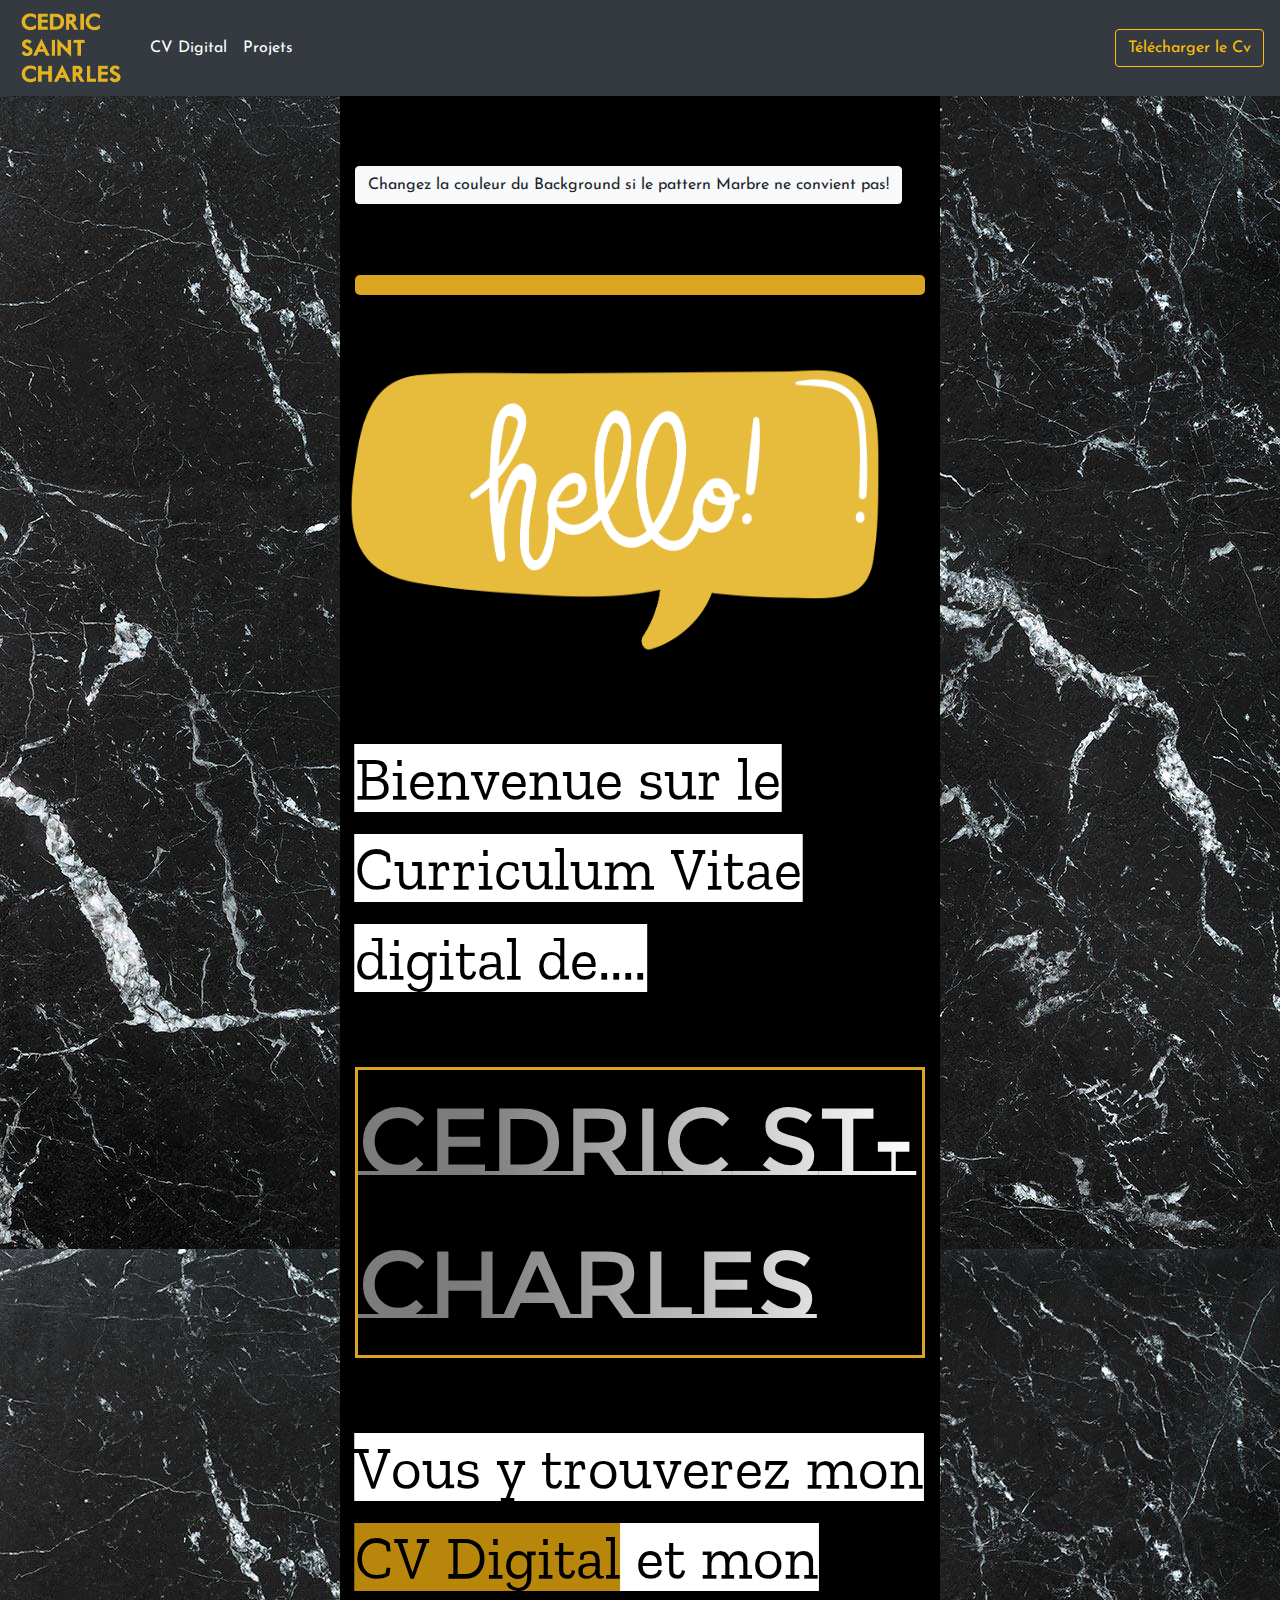
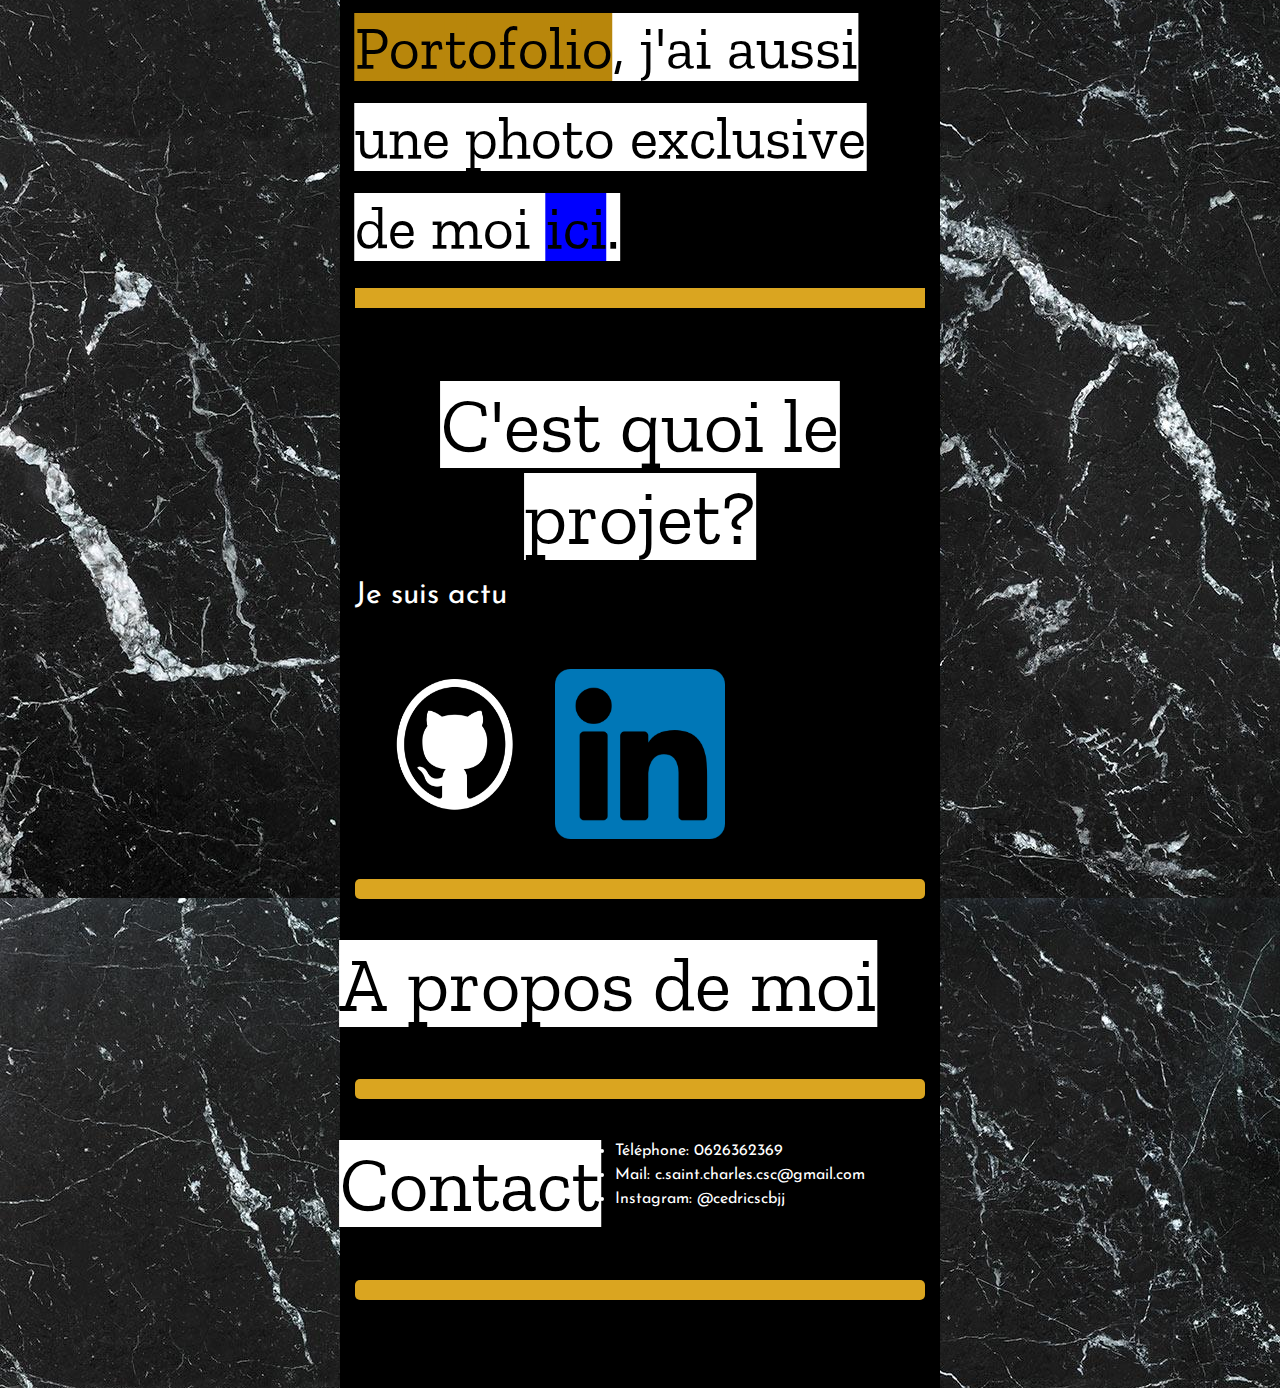
==== index.html @ dc0e1dfa "Update index.html" ====
<!doctype html>
<html lang="fr">
<head>
  <meta charset="utf-8">
  <title>CV DIGITAL</title>
	<link rel="stylesheet" href="https://stackpath.bootstrapcdn.com/bootstrap/4.5.2/css/bootstrap.min.css" integrity="sha384-JcKb8q3iqJ61gNV9KGb8thSsNjpSL0n8PARn9HuZOnIxN0hoP+VmmDGMN5t9UJ0Z" crossorigin="anonymous">
	
  <link rel="stylesheet" href="style.css">
 
</head>
<body>
 <br>
	
	<div class="container-sm">
	<nav class="navbar navbar-expand-md navbar-dark fixed-top bg-dark">
       <a class="navbar-brand" href="#">
          <img src="CEDRICSAINTCHARLESLOGO.png" width="110" height="70"alt="">
        </a>
      <button class="navbar-toggler" type="button" data-toggle="collapse" data-target="#navbarCollapse" aria-controls="navbarCollapse" aria-expanded="false" aria-label="Toggle navigation">
        <span class="navbar-toggler-icon"></span>
      </button>
      <div class="collapse navbar-collapse" id="navbarCollapse">
        <ul class="navbar-nav mr-auto">
          <li class="nav-item active">
            <a class="nav-link" href="cvdigital.html">CV Digital <span class="sr-only">(current)</span></a>
          </li>
      <li class="nav-item active">
            <a class="nav-link" href="projectsbaby.html">Projets <span class="sr-only">(current)</span></a>
          </li>
      
     
     
        </ul>
       <a type="button" class="btn btn-outline-warning"  href="Cedric%20Saint%20Charles.pdf" download="CV" >Télécharger le Cv</a> 
      </div>
        
        
    </nav>
	 <br> <br> <br> <br> <br>
		
		
		      <div class="row">
		
		<div class="col-12">
        <div   id="weshlafamillerecrutezmoi">
           
		
			
			
<p id="change"><button onclick="gfg_Run()" type="button" class="btn btn-light"> Changez la couleur du Background si le pattern Marbre ne convient pas!</button></p>
		
		</div>
			</div>
	</div>
		<br>  
		<hr>
		<br> 
		  <div class="row">
        <img src="logo1.png" class="rounded float-left"  class="img-fluid" alt="..." width="550" height="350" />
        
        </div>
		
	<div class="row">
	
	<div class="col-12">
		<br>
        <br>
        

        
        <p id="presentation"> Bienvenue sur le Curriculum Vitae digital de....</p>
		<br>
      
		<br>
                             <p id="prenom"> Cedric St-Charles</p>   
		<br>
		<br> <br>
<p id="presentation2"> Vous y trouverez mon <a href="cvdigital.html" style="color:darkgoldenrod"  >CV Digital</a> et mon  <a href="projectsbaby.html" style="color:darkgoldenrod"  >Portofolio</a>, j'ai aussi une photo exclusive de moi <span onclick="matroncheenphoto()" style="color:blue" id ="ici" data-toggle="tooltip" data-placement="right" title="Il faut désactiver Adblock">
  ici</span>. </p>
        
        <div class="picture">
          
           <!-- <div class="bottom-left" id="disclaimer" style="font-size:5vw;" >Front end design</div>-->
            
		</div>
        
        
        </div>
        </div>
        
        
        
          <br>
          
        
<br>
        
<br>
      
    

		<div class="row">
			
			
		<h1> C'est quoi le projet?</h1>
			
			<br>
			<br>
			
			
		<div class="col-12" id="cequejerecherche">
            

            
		

			</div>
          
             
             
		</div>
        
        <br>
        <br>
        <div class="row">
        
        <div class="col-12">
              <div id="github">
	<a href="https://github.com/cedricscbjj" >	<img src="GITHUBWHITE.png" class="rounded float-left"  class="img-fluid" alt="..." width="200" height="150" /> </a>
            </div>
            
         <div id="linkedin">   
<a href="https://www.linkedin.com/in/cedric-csc-65270973/" > <img src="174857.png" class="img-fluid"  "rounded float-right"   alt="..." width="170" height="110"/></a>
             </div>
            
            </div>
        
        </div>
		
        
        
        
        
        <br>
        
        <hr>
        
        <br>
        
        	<div class="row">
                <h1   class="aproposdemoi"    onclick="undercover3()"              >A propos de moi</h1>
	<div class="col " id="interets">
		<br>
		    <p> J'adore la pratique des arts martiaux et plus particulièrement celle du <a href="https://www.youtube.com/watch?v=phYY9JQLKak" title= " pour en savoir plus  regardez cette video sur Youtube, vous allez comprendre bien vite!" target = "_blank" >jiujitsu brésilien</a>, je participe d'ailleurs à des compétions en France et à l'etranger. J'apprécie également les arts graphiques ainsi que les sujets portant sur l'astronomie.</p>
		<p> J'administre également un blog parlant des arts martiaux mixtes. Souhaitez vous y jeter un coup d'oeil?
	
		
		</p>
        <p><button onclick="windowOpen()" type="button" class="btn btn-light"> Cliquez!</button></p>

        </div>
                </div>
        <br>
        <hr>
        <br>
        
        	<div class="row">
                <h1>Contact</h1>
	<div class="col " >
		
		   <li> Téléphone: 0626362369</li>
	<li> Mail: c.saint.charles.csc@gmail.com</li>
 <li> Instagram: @cedricscbjj</li>   
        
        </div>
                </div>
        
        <br>
        
        
        
        
        
        
        
        
        
        
        
        
        
        
        
        <hr>
		<div class="row">
		
		<div class="col-12">
        <div   id="weshlafamillerecrutezmoi">
           
		
			
			

		
		</div>
			</div>
	</div>
	
<br>
        <br>
        <br>
		
		
	</div>
	

	
	

 <script src="https://code.jquery.com/jquery-3.5.1.slim.min.js" integrity="sha384-DfXdz2htPH0lsSSs5nCTpuj/zy4C+OGpamoFVy38MVBnE+IbbVYUew+OrCXaRkfj" crossorigin="anonymous"></script>
<script src="https://cdn.jsdelivr.net/npm/popper.js@1.16.0/dist/umd/popper.min.js" integrity="sha384-Q6E9RHvbIyZFJoft+2mJbHaEWldlvI9IOYy5n3zV9zzTtmI3UksdQRVvoxMfooAo" crossorigin="anonymous"></script>
<script src="https://stackpath.bootstrapcdn.com/bootstrap/4.5.0/js/bootstrap.min.js" integrity="sha384-OgVRvuATP1z7JjHLkuOU7Xw704+h835Lr+6QL9UvYjZE3Ipu6Tp75j7Bh/kR0JKI" crossorigin="anonymous"></script>
	<script src="script.js"></script>
    
   
    
</body>
</html>
---- style.css ----
@import url('https://fonts.googleapis.com/css2?family=DM+Serif+Text&family=Josefin+Sans&display=swap');



      @import url('https://fonts.googleapis.com/css2?family=Paytone+One&display=swap');



@import url('https://fonts.googleapis.com/css2?family=Montserrat+Subrayada:wght@700&display=swap');

@import url('https://fonts.googleapis.com/css2?family=Zilla+Slab+Highlight:wght@700&display=swap');


@import url('https://fonts.googleapis.com/css2?family=Monoton&display=swap');







body{
background:  url("marbrenoir.jpg");
	color: white;
}

.container-sm {
  max-width: 600px;
	  margin: auto;
background-color: black;

    font-family: 'Josefin Sans', sans-serif;
	
			}


#higuys{
    font-family: 'Monoton', cursive;
    color:#DAA520;
    font-size: 50px;
}

h1{
    font-family: 'Zilla Slab Highlight', cursive;
text-align: center;
    font-size: 77px;
}



hr{
   border: 10px solid #DAA520	;
  border-radius: 5px;
}

#interets{
		display:none;
		
	}


#cequejerecherche{
   font-size: 30px;  
    
    
}


#presentation{
    font-size:60px;
    font-family: 'Zilla Slab Highlight', cursive;
}


#presentation2{
    font-size:60px;
    font-family: 'Zilla Slab Highlight', cursive;
}






#weshlafamillerecrutezmoi{
        font-size: 50px;

    
}



#a{
    color:blue;
}



#prenom{
    border: solid #DAA520;
    font-size:95px;
          font-family: 'Montserrat Subrayada', sans-serif;
    
        		text-transform: uppercase;
            background: linear-gradient(to right, #7b7d7d
 10%, #fff 50%, #d4e6f1  60%);
		background-size: auto auto;
		background-clip: border-box;
		background-size: 200% auto;
		color: #fff;
		background-clip: text;
		text-fill-color: transparent;
		-webkit-background-clip: text;
		-webkit-text-fill-color: transparent;
		animation: textclip 4s linear infinite;
		display: inline-block;
    
    
    

    
    
    
    
}
  @keyframes textclip {
	to {
		background-position: 200% center;
	}
}  



.picture{
     border: 10px solid #DAA520	; 
}

#picture {
  position: relative;
  text-align: center;
  color: white;
}

    .bottom-left {
        
                font-family: 'Paytone One', sans-serif;
    
font-size:70px;
  position: absolute;
  bottom: 8px;
  left: 16px;
}




    #disclaimer{
        font-size:16px;
        animation-duration: .5s;
   animation-name: clignoter;
   animation-iteration-count: infinite;
   transition: none;
  color: 
    }
@keyframes clignoter {
  0%   { color:#000000; }
  40%   {color:#A2A594; }
  100% { opacity:#000000; }
}


#ici{
       cursor: pointer; 

}




.aproposdemoi{
    
   cursor: pointer; 
   
}

a { color: white; }

 

github{
    
}




linkedin{
    
}
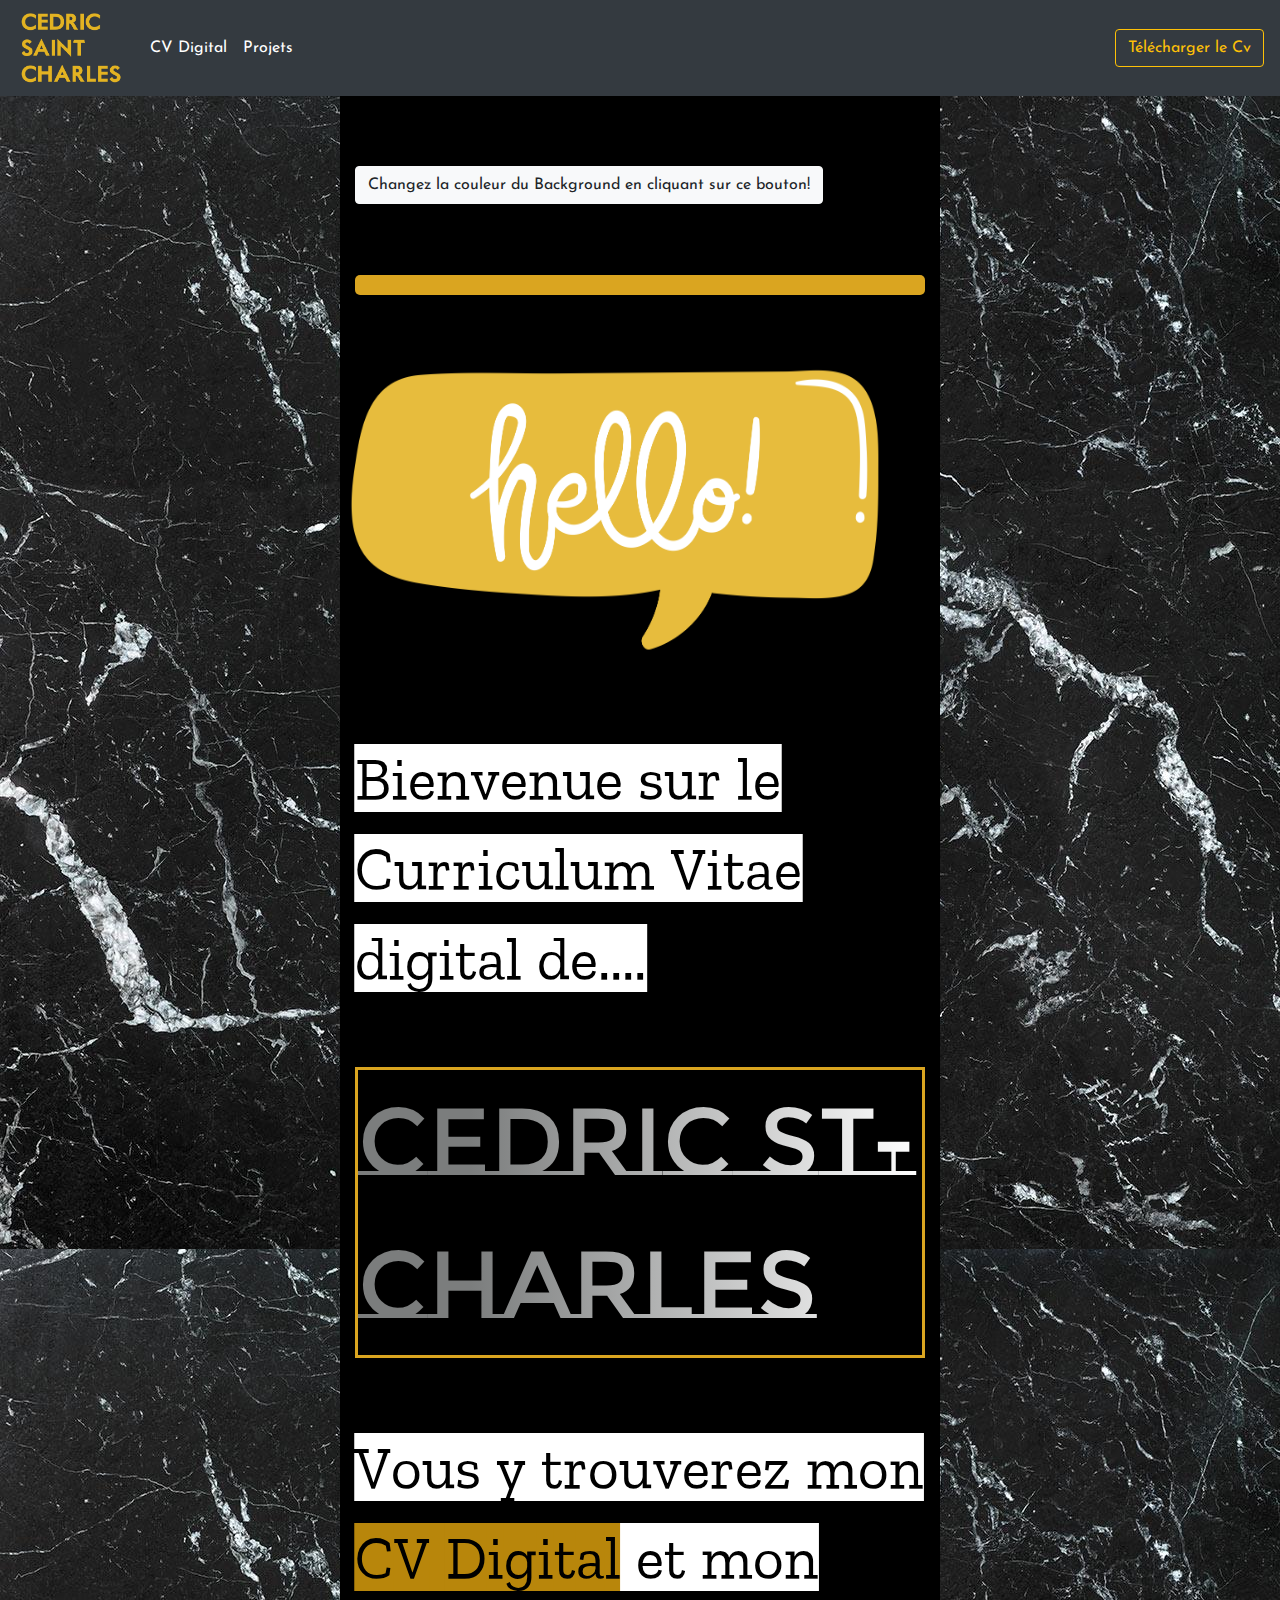
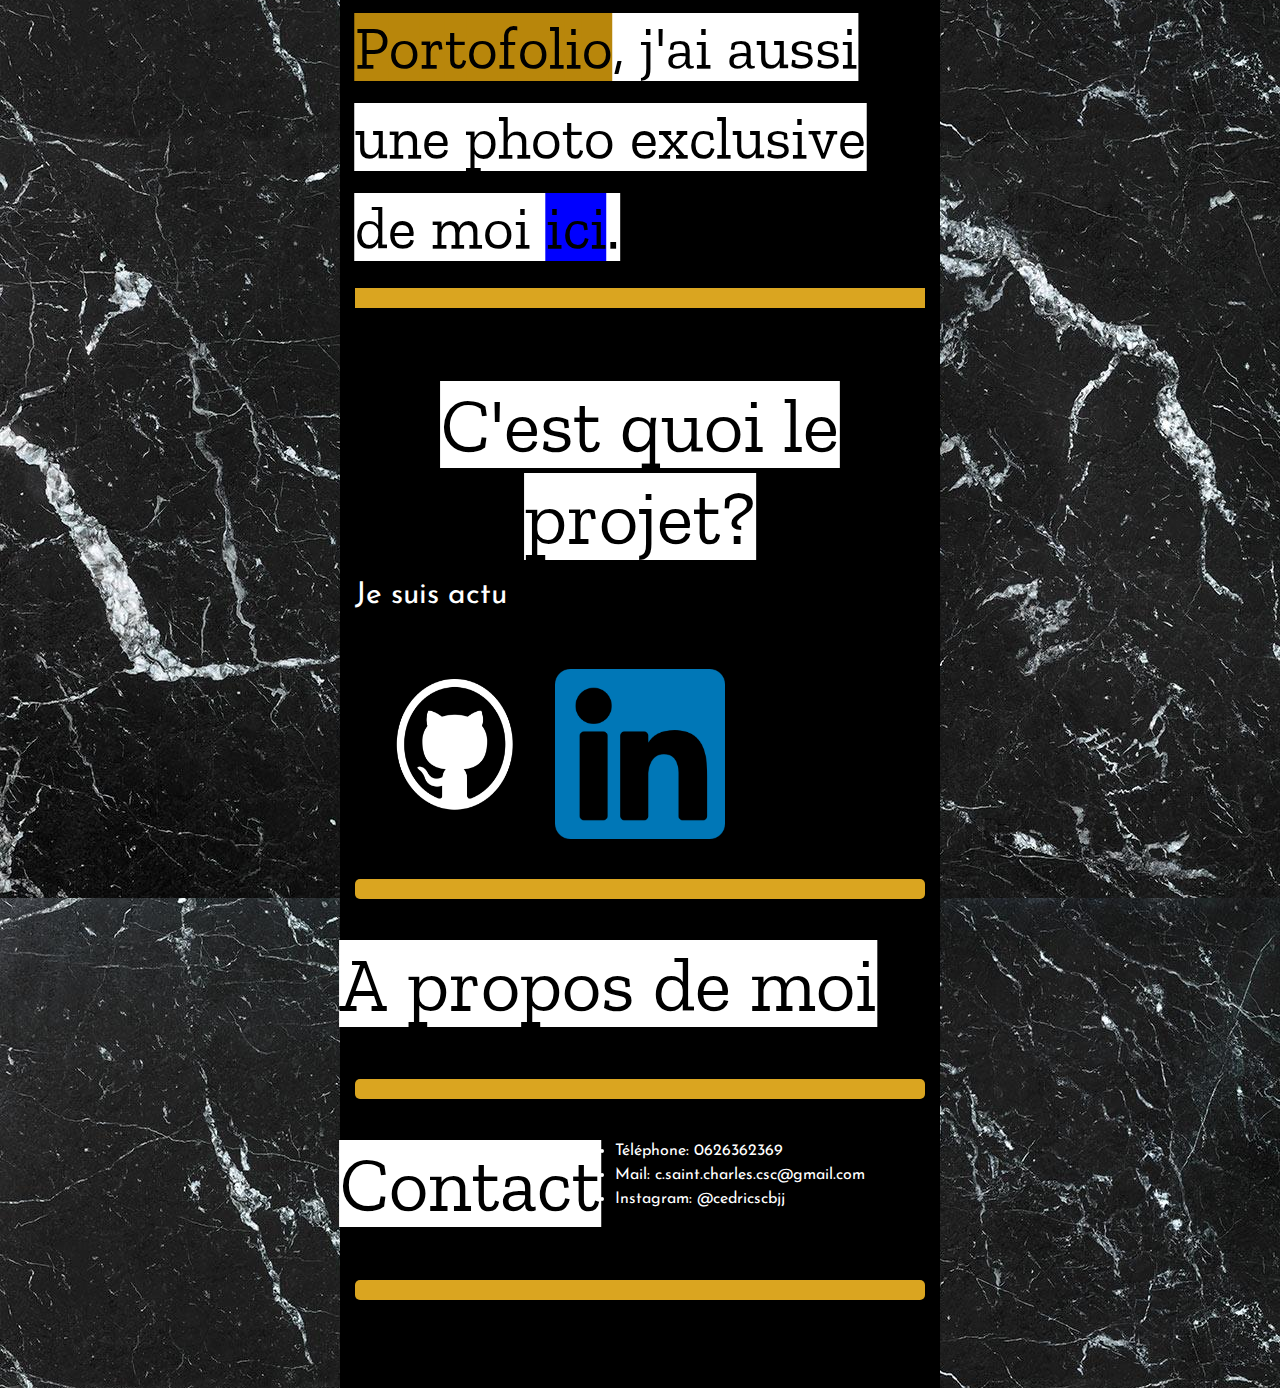
==== commit 1613cd75: "Update index.html" ====
--- a/index.html
+++ b/index.html
@@ -48,7 +48,7 @@
 		
 			
 			
-<p id="change"><button onclick="gfg_Run()" type="button" class="btn btn-light"> Changez la couleur du Background si le pattern Marbre ne convient pas!</button></p>
+<p id="change"><button onclick="gfg_Run()" type="button" class="btn btn-light"> Changez la couleur du Background en cliquant sur ce bouton!</button></p>
 		
 		</div>
 			</div>
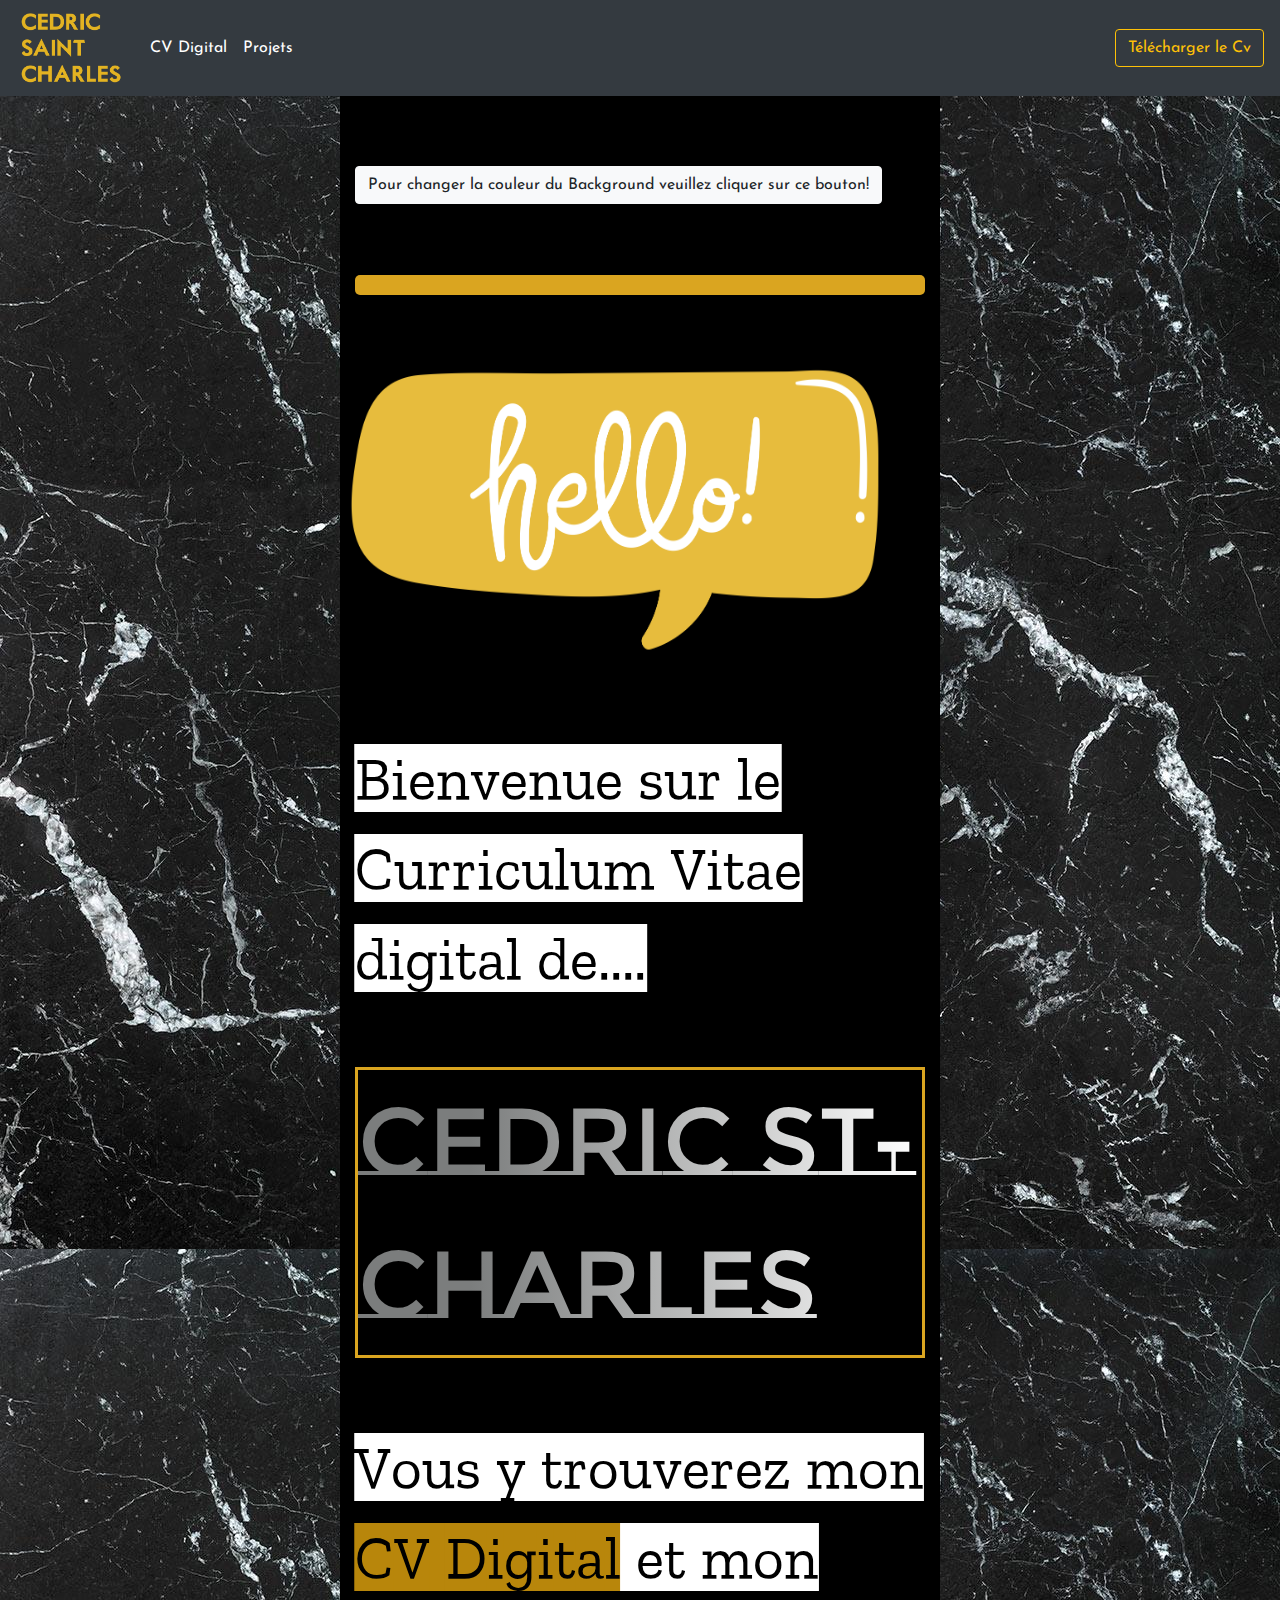
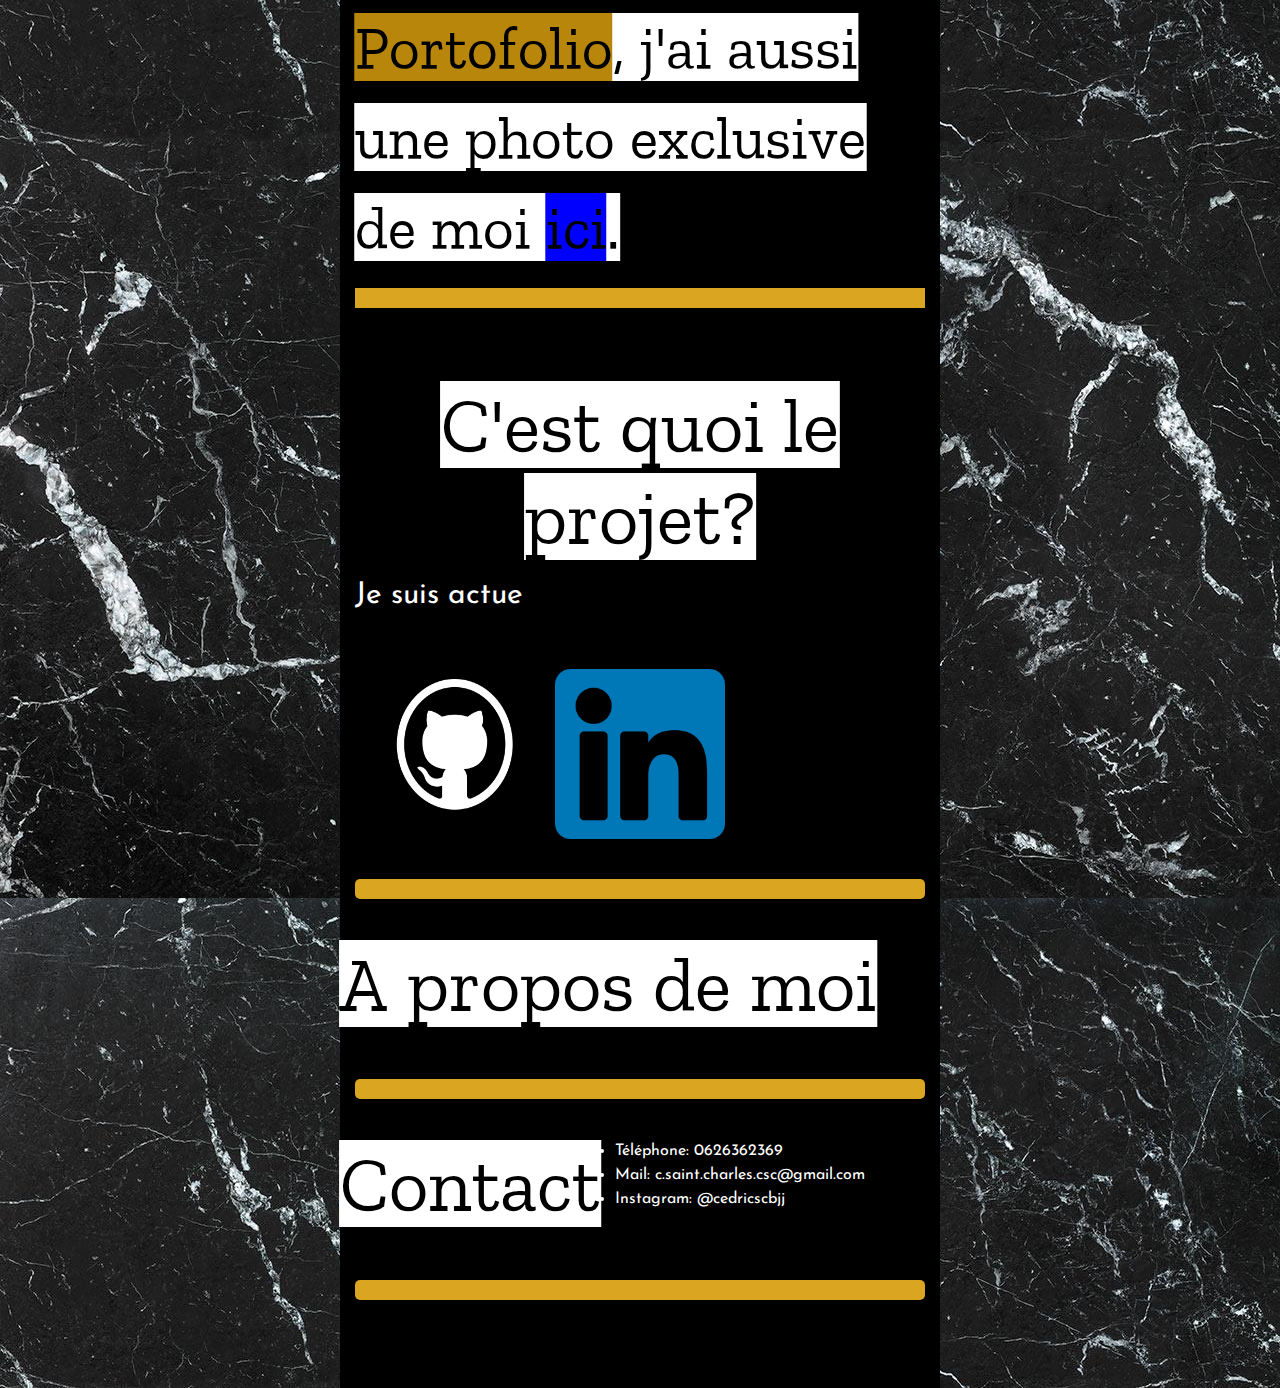
==== commit 8114d984: "Update index.html" ====
--- a/index.html
+++ b/index.html
@@ -48,7 +48,7 @@
 		
 			
 			
-<p id="change"><button onclick="gfg_Run()" type="button" class="btn btn-light"> Changez la couleur du Background en cliquant sur ce bouton!</button></p>
+<p id="change"><button onclick="gfg_Run()" type="button" class="btn btn-light"> Pour changer la couleur du Background veuillez cliquer sur ce bouton!</button></p>
 		
 		</div>
 			</div>
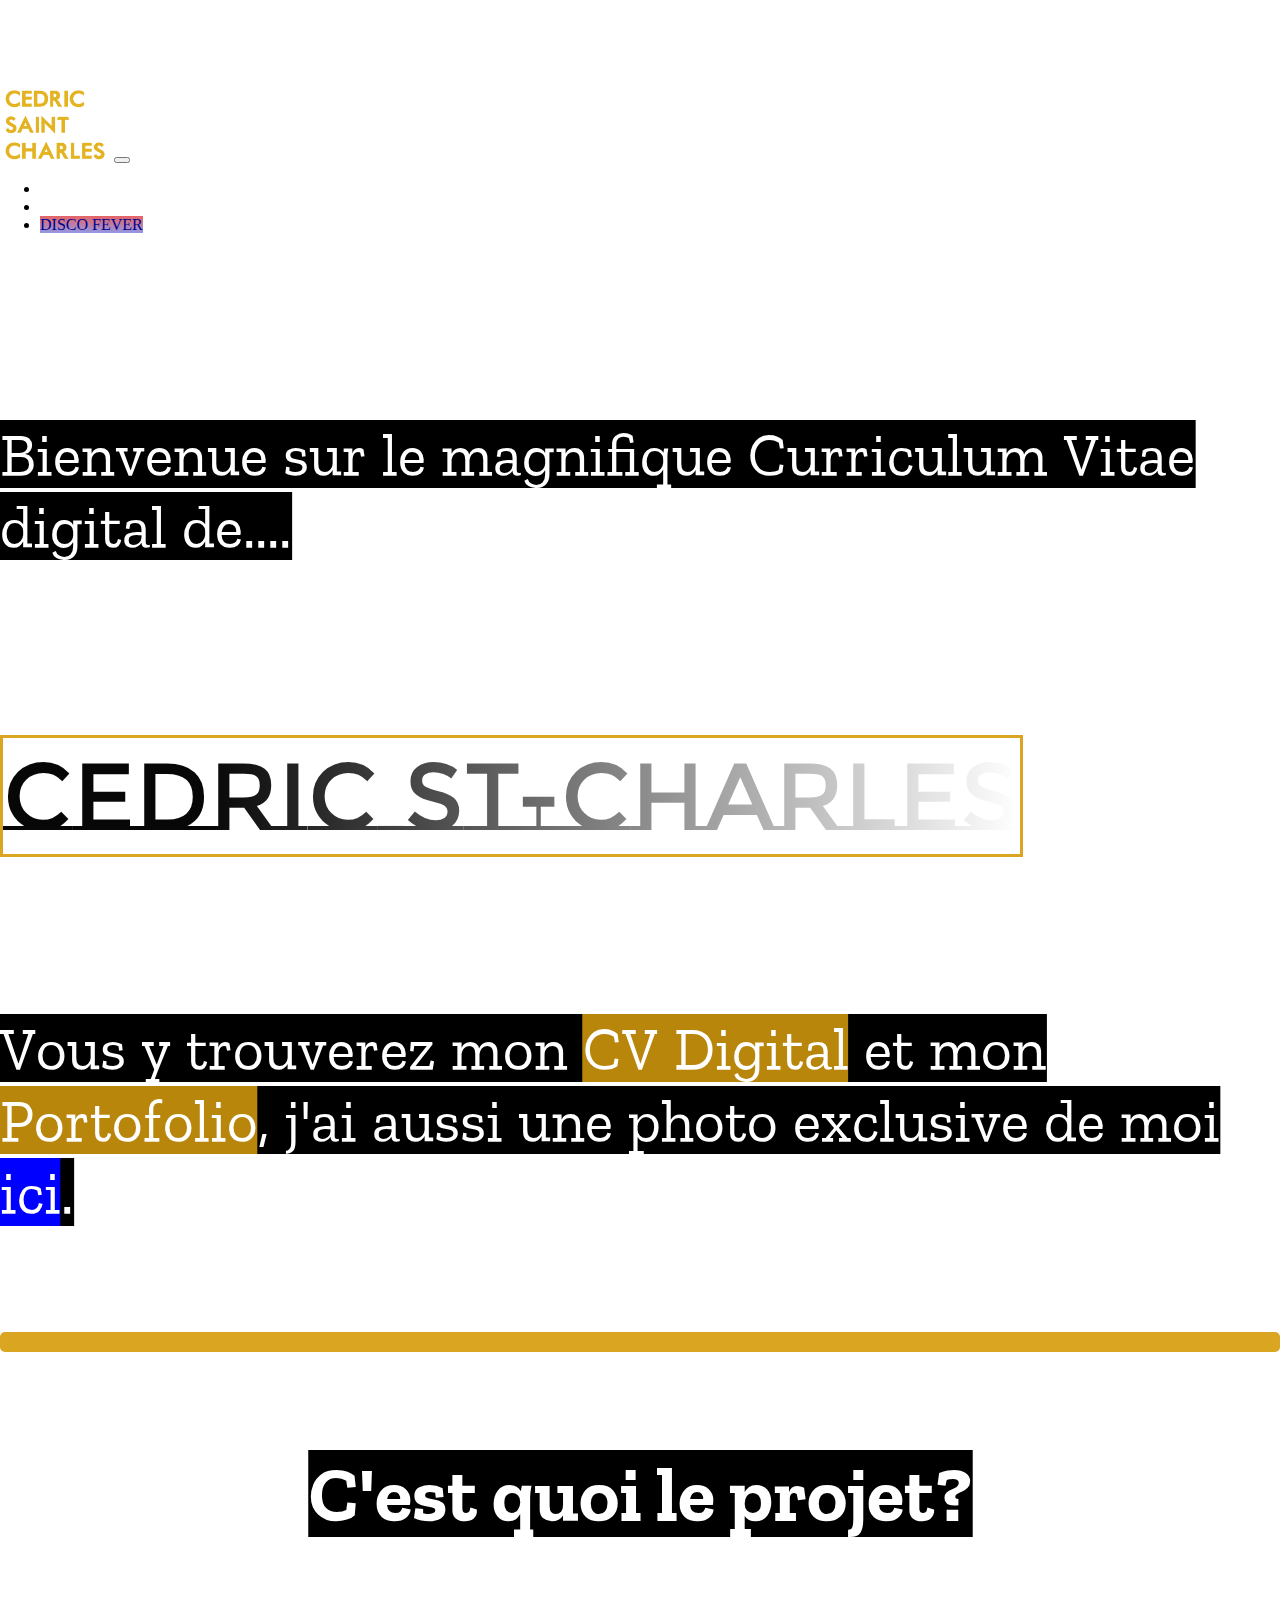
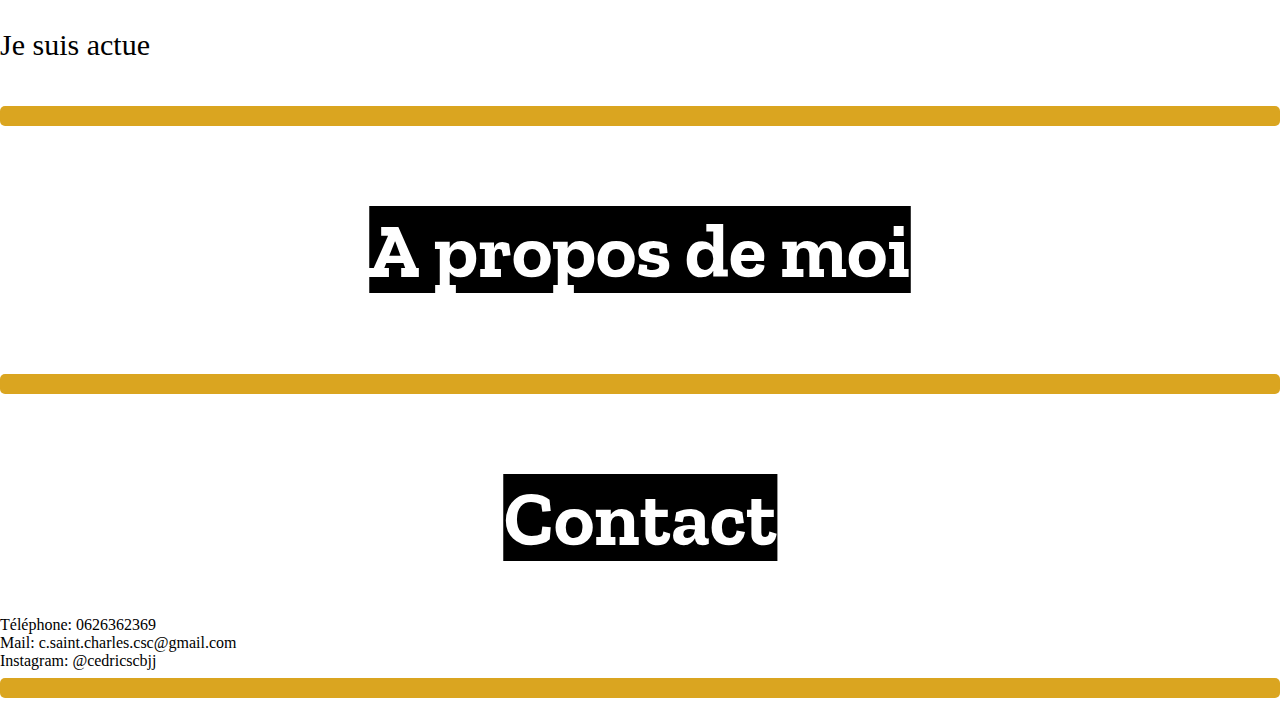
==== commit 4e370a20: "Add files via upload" ====
--- a/index.html
+++ b/index.html
@@ -1,19 +1,228 @@
-
-<!doctype html>
-<html lang="fr">
+<!DOCTYPE html>
+<html lang="en">
 <head>
-  <meta charset="utf-8">
-  <title>CV DIGITAL</title>
-	<link rel="stylesheet" href="https://stackpath.bootstrapcdn.com/bootstrap/4.5.2/css/bootstrap.min.css" integrity="sha384-JcKb8q3iqJ61gNV9KGb8thSsNjpSL0n8PARn9HuZOnIxN0hoP+VmmDGMN5t9UJ0Z" crossorigin="anonymous">
-	
-  <link rel="stylesheet" href="style.css">
- 
+    <meta charset="UTF-8">
+    <meta name="viewport" content="width=device-width, initial-scale=1.0">
+    <title> A propos </title>
+    
+    
+        <link rel="stylesheet" href="https://cdn.jsdelivr.net/npm/bootstrap@4.5.3/dist/css/bootstrap.min.css" integrity="sha384-TX8t27EcRE3e/ihU7zmQxVncDAy5uIKz4rEkgIXeMed4M0jlfIDPvg6uqKI2xXr2" crossorigin="anonymous">
+
+    <style>
+                        @import url('https://fonts.googleapis.com/css2?family=Cherry+Swash:wght@700&display=swap');
+@import url('https://fonts.googleapis.com/css2?family=Josefin+Sans&display=swap');
+        
+        @import url('https://fonts.googleapis.com/css2?family=DM+Serif+Text&family=Josefin+Sans&display=swap');
+
+
+
+      @import url('https://fonts.googleapis.com/css2?family=Paytone+One&display=swap');
+
+
+
+@import url('https://fonts.googleapis.com/css2?family=Montserrat+Subrayada:wght@700&display=swap');
+
+@import url('https://fonts.googleapis.com/css2?family=Zilla+Slab+Highlight:wght@700&display=swap');
+
+
+@import url('https://fonts.googleapis.com/css2?family=Monoton&display=swap');
+        body{
+
+            height: 100vh;
+  margin: 0;
+   display: flex;
+  flex-direction: row;
+  flex-wrap: wrap;
+  vertical-align: middle;
+  align-items: center;
+  justify-content: center;          
+            
+        }
+
+        
+        
+        
+        h1{
+                font-family: 'Cherry Swash', cursive;
+           
+        }
+        
+        
+        
+        
+    
+        
+        
+        p{ 
+                    font-family: 'Josefin Sans', sans-serif;
+            font-size: 30px;
+
+        
+        }
+    
+        #higuys{
+    font-family: 'Monoton', cursive;
+    color:#DAA520;
+    font-size: 50px;
+}
+
+h1{
+    font-family: 'Zilla Slab Highlight', cursive;
+text-align: center;
+    font-size: 77px;
+}
+
+
+
+hr{
+   border: 10px solid #DAA520	;
+  border-radius: 5px;
+}
+
+#interets{
+		display:none;
+		
+	}
+
+
+#cequejerecherche{
+   font-size: 30px;  
+    
+    
+}
+
+
+#presentation{
+    font-size:60px;
+    font-family: 'Zilla Slab Highlight', cursive;
+}
+
+
+#presentation2{
+    font-size:60px;
+    font-family: 'Zilla Slab Highlight', cursive;
+}
+
+
+
+
+
+
+#weshlafamillerecrutezmoi{
+        font-size: 50px;
+
+    
+}
+
+
+
+#a{
+    color:blue;
+}
+
+
+
+#prenom{
+    border: solid #DAA520;
+    font-size:95px;
+          font-family: 'Montserrat Subrayada', sans-serif;
+    
+        		text-transform: uppercase;
+            background: linear-gradient(to right, #070707
+ 10%, #fff 50%, #d4e6f1  60%);
+		background-size: auto auto;
+		background-clip: border-box;
+		background-size: 200% auto;
+		color: #fff;
+		background-clip: text;
+		text-fill-color: transparent;
+		-webkit-background-clip: text;
+		-webkit-text-fill-color: transparent;
+		animation: textclip 4s linear infinite;
+		display: inline-block;
+    
+    
+    
+
+    
+    
+    
+    
+}
+  @keyframes textclip {
+	to {
+		background-position: 200% center;
+	}
+}  
+
+
+
+.picture{
+     border: 10px solid #DAA520	; 
+}
+
+#picture {
+  position: relative;
+  text-align: center;
+  color: white;
+}
+
+    .bottom-left {
+        
+                font-family: 'Paytone One', sans-serif;
+    
+font-size:70px;
+  position: absolute;
+  bottom: 8px;
+  left: 16px;
+}
+
+
+
+
+    #disclaimer{
+        font-size:16px;
+        animation-duration: .5s;
+   animation-name: clignoter;
+   animation-iteration-count: infinite;
+   transition: none;
+  color: 
+    }
+@keyframes clignoter {
+  0%   { color:#000000; }
+  40%   {color:#A2A594; }
+  100% { opacity:#000000; }
+}
+
+
+#ici{
+       cursor: pointer; 
+
+}
+
+        #disco{
+           background: linear-gradient(#e66465, #9198e5);
+        border-color: blueviolet;
+        border-width: thick;
+        color : darkblue; 
+        }
+
+
+.aproposdemoi{
+    
+   cursor: pointer; 
+   
+}
+
+a { color: white; }
+
+    </style>
 </head>
 <body>
- <br>
-	
-	<div class="container-sm">
-	<nav class="navbar navbar-expand-md navbar-dark fixed-top bg-dark">
+  	 <br> <br> <br> <br> <br>
+
+    <div class="container-sm">
+        <nav class="navbar navbar-expand-md navbar-dark fixed-top bg-dark">
        <a class="navbar-brand" href="#">
           <img src="CEDRICSAINTCHARLESLOGO.png" width="110" height="70"alt="">
         </a>
@@ -29,61 +238,62 @@
             <a class="nav-link" href="projectsbaby.html">Projets <span class="sr-only">(current)</span></a>
           </li>
       
-     
-     
+     <li class="nav-item active">
+         
+         <a type="button" onclick="gfg_Run()" class="btn btn-outline-warning" id="disco"  >DISCO FEVER</a> 
+      </li>
         </ul>
        <a type="button" class="btn btn-outline-warning"  href="Cedric%20Saint%20Charles.pdf" download="CV" >Télécharger le Cv</a> 
       </div>
         
         
     </nav>
-	 <br> <br> <br> <br> <br>
-		
-		
-		      <div class="row">
-		
-		<div class="col-12">
-        <div   id="weshlafamillerecrutezmoi">
-           
-		
-			
-			
-<p id="change"><button onclick="gfg_Run()" type="button" class="btn btn-light"> Pour changer la couleur du Background veuillez cliquer sur ce bouton!</button></p>
-		
-		</div>
-			</div>
-	</div>
-		<br>  
-		<hr>
-		<br> 
-		  <div class="row">
-        <img src="logo1.png" class="rounded float-left"  class="img-fluid" alt="..." width="550" height="350" />
-        
-        </div>
-		
+        
+        
+       
+        
+ 
+   
+        
+        
+        
+        <br>
+        <br>
+        
+        <br>
+        <br>
+        <br>
+        
 	<div class="row">
+        
+        
+        
+        
+        
+        
 	
 	<div class="col-12">
-		<br>
-        <br>
-        
-
-        
-        <p id="presentation"> Bienvenue sur le Curriculum Vitae digital de....</p>
-		<br>
-      
-		<br>
+     
+        
+        
+
+        <p id="presentation"> Bienvenue sur le magnifique Curriculum Vitae digital de....</p>
+        
+        <br>
+        
                              <p id="prenom"> Cedric St-Charles</p>   
-		<br>
-		<br> <br>
+        
+        <br>
+       
+        
+        
+        
 <p id="presentation2"> Vous y trouverez mon <a href="cvdigital.html" style="color:darkgoldenrod"  >CV Digital</a> et mon  <a href="projectsbaby.html" style="color:darkgoldenrod"  >Portofolio</a>, j'ai aussi une photo exclusive de moi <span onclick="matroncheenphoto()" style="color:blue" id ="ici" data-toggle="tooltip" data-placement="right" title="Il faut désactiver Adblock">
   ici</span>. </p>
         
-        <div class="picture">
-          
-           <!-- <div class="bottom-left" id="disclaimer" style="font-size:5vw;" >Front end design</div>-->
-            
-		</div>
+        
+        
+     
         
         
         </div>
@@ -91,24 +301,26 @@
         
         
         
-          <br>
+    <br>
           
-        
-<br>
         
 <br>
       
-    
-
+    <hr>
+        
+        
+        
+<br>
+      <br>
+      
 		<div class="row">
-			
-			
-		<h1> C'est quoi le projet?</h1>
-			
-			<br>
-			<br>
-			
-			
+		<h1>C'est quoi le projet?</h1>
+            
+              <br>
+          <br>
+            
+            
+            
 		<div class="col-12" id="cequejerecherche">
             
 
@@ -123,41 +335,34 @@
         
         <br>
         <br>
-        <div class="row">
-        
-        <div class="col-12">
-              <div id="github">
-	<a href="https://github.com/cedricscbjj" >	<img src="GITHUBWHITE.png" class="rounded float-left"  class="img-fluid" alt="..." width="200" height="150" /> </a>
-            </div>
-            
-         <div id="linkedin">   
-<a href="https://www.linkedin.com/in/cedric-csc-65270973/" > <img src="174857.png" class="img-fluid"  "rounded float-right"   alt="..." width="170" height="110"/></a>
-             </div>
-            
-            </div>
-        
-        </div>
+ 
 		
         
         
         
-        
-        <br>
+    
         
         <hr>
         
         <br>
-        
+        		                <h1   class="aproposdemoi"    onclick="undercover3()"              >A propos de moi</h1>
+
         	<div class="row">
-                <h1   class="aproposdemoi"    onclick="undercover3()"              >A propos de moi</h1>
+                
+               
+                
+                
+                
 	<div class="col " id="interets">
-		<br>
-		    <p> J'adore la pratique des arts martiaux et plus particulièrement celle du <a href="https://www.youtube.com/watch?v=phYY9JQLKak" title= " pour en savoir plus  regardez cette video sur Youtube, vous allez comprendre bien vite!" target = "_blank" >jiujitsu brésilien</a>, je participe d'ailleurs à des compétions en France et à l'etranger. J'apprécie également les arts graphiques ainsi que les sujets portant sur l'astronomie.</p>
+
+		    <p> J'adore la pratique des arts martiaux et plus particulièrement celle du <a style="color:blue" href="https://www.youtube.com/watch?v=phYY9JQLKak" title= " pour en savoir plus  regardez cette video sur Youtube, vous allez comprendre bien vite!" target = "_blank" >jiujitsu brésilien</a>, je participe d'ailleurs à des compétions en France et à l'etranger. J'apprécie également les arts graphiques ainsi que les sujets portant sur l'astronomie.</p>
 		<p> J'administre également un blog parlant des arts martiaux mixtes. Souhaitez vous y jeter un coup d'oeil?
 	
 		
 		</p>
-        <p><button onclick="windowOpen()" type="button" class="btn btn-light"> Cliquez!</button></p>
+        
+        
+        <p><button onclick="windowOpen()" type="button" class="btn btn-light"> La magie du Pop up.....</button></p>
 
         </div>
                 </div>
@@ -176,54 +381,113 @@
         </div>
                 </div>
         
-        <br>
-        
-        
-        
-        
-        
-        
-        
-        
-        
-        
-        
-        
-        
-        
         
         <hr>
-		<div class="row">
-		
-		<div class="col-12">
-        <div   id="weshlafamillerecrutezmoi">
-           
-		
-			
-			
-
-		
-		</div>
-			</div>
-	</div>
-	
-<br>
-        <br>
-        <br>
-		
-		
-	</div>
-	
-
-	
-	
-
- <script src="https://code.jquery.com/jquery-3.5.1.slim.min.js" integrity="sha384-DfXdz2htPH0lsSSs5nCTpuj/zy4C+OGpamoFVy38MVBnE+IbbVYUew+OrCXaRkfj" crossorigin="anonymous"></script>
-<script src="https://cdn.jsdelivr.net/npm/popper.js@1.16.0/dist/umd/popper.min.js" integrity="sha384-Q6E9RHvbIyZFJoft+2mJbHaEWldlvI9IOYy5n3zV9zzTtmI3UksdQRVvoxMfooAo" crossorigin="anonymous"></script>
-<script src="https://stackpath.bootstrapcdn.com/bootstrap/4.5.0/js/bootstrap.min.js" integrity="sha384-OgVRvuATP1z7JjHLkuOU7Xw704+h835Lr+6QL9UvYjZE3Ipu6Tp75j7Bh/kR0JKI" crossorigin="anonymous"></script>
-	<script src="script.js"></script>
-    
-   
+        
+        
+        
+        
+        
+        
+        
+        
+        
+        
+        
+        
+        
+        
+        
+        
+        
+        
+        
+        
+        
+        
+        
+        
+        
+        
+        
+    </div>
+    
+    
+    
+    
+    
+
+    <script>
+        
+        
+
+        
+    
+       function undercover3(){
+			  var d2 = document.getElementById("interets");
+		   if(getComputedStyle(d2).display != "none"){
+    d2.style.display = "none";
+  } else {
+    d2.style.display = "block";
+	  }
+		}
+
+
+
+
+function windowOpen() { 
+                Window = window.open("https://www.mixedmartialartist.fr/", 
+                                 "_blank", "width=400, height=450"); 
+            } 
+
+
+
+
+
+
+
+function matroncheenphoto(){
+    window = window.open("20210418_173637.jpg",
+                   "_blank", "width=400, height=450"     );
+}
+
+
+
+
+
+
+
+ const pageBody = document.querySelector("body");
+    function gfg_Run() {
+      let color = '#' + (Math.random() * 0xFFFFFF << 0).toString(16);
+      pageBody.style.background = color;
+      document.getElementById("message").innerHTML = "Current Background Color is " + color;
+    }
+
+
+
+
+
+
+
+
+
+
+var string = "Je suis actuellement chargé grands comptes au sein de la société Chronopost, je souhaite changer de carrière afin de decouvrir de nouveaux horizons, ma récente passion pour la programmation informatique me donne envie de (re)découvrir les metiers liés aux web, c'est la raison pour laquelle j'envisage ma prochaine reconversion dans les métiers du digital.";
+var cequejerecherche = string.split("");
+var el = document.getElementById('cequejerecherche');
+(function animate() {
+cequejerecherche.length > 0 ? el.innerHTML += cequejerecherche.shift() : 
+clearTimeout(running); 
+var running = setTimeout(animate, 60);
+})(); 
+  
+        
+        
+        
+    </script>
+        <script src="https://cdn.jsdelivr.net/npm/bootstrap@5.0.0/dist/js/bootstrap.bundle.min.js" integrity="sha384-p34f1UUtsS3wqzfto5wAAmdvj+osOnFyQFpp4Ua3gs/ZVWx6oOypYoCJhGGScy+8" crossorigin="anonymous"></script>
+
     
 </body>
-</html>
+</html>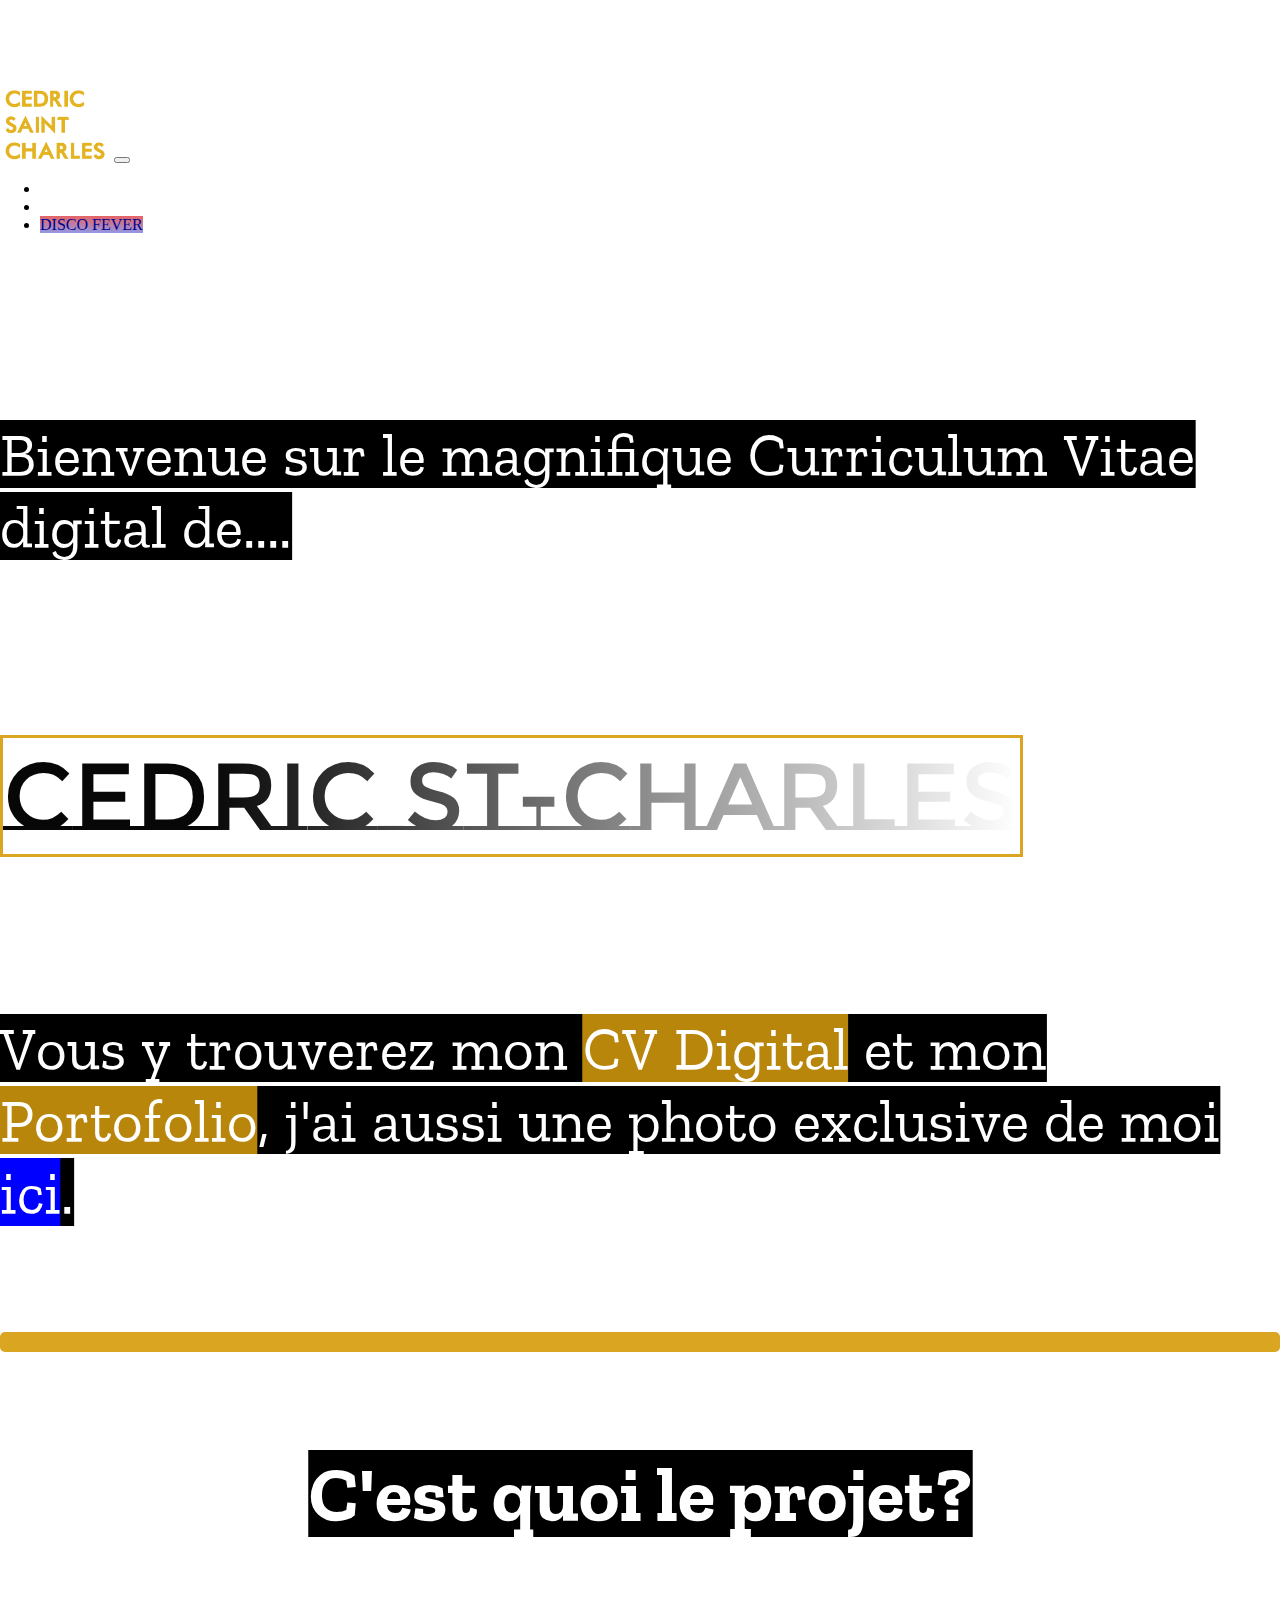
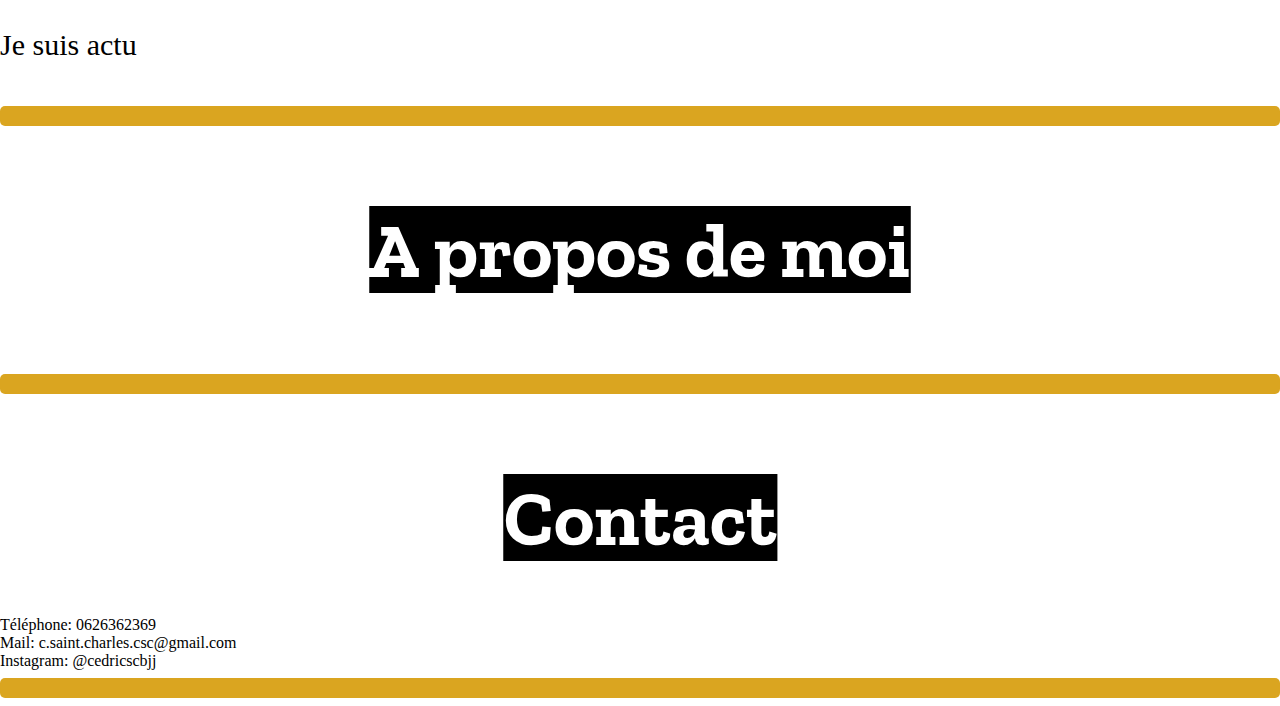
==== commit 7d116154: "Update index.html" ====
--- a/index.html
+++ b/index.html
@@ -487,7 +487,9 @@
         
     </script>
         <script src="https://cdn.jsdelivr.net/npm/bootstrap@5.0.0/dist/js/bootstrap.bundle.min.js" integrity="sha384-p34f1UUtsS3wqzfto5wAAmdvj+osOnFyQFpp4Ua3gs/ZVWx6oOypYoCJhGGScy+8" crossorigin="anonymous"></script>
-
+<script src="https://code.jquery.com/jquery-3.5.1.slim.min.js" integrity="sha384-DfXdz2htPH0lsSSs5nCTpuj/zy4C+OGpamoFVy38MVBnE+IbbVYUew+OrCXaRkfj" crossorigin="anonymous"></script>
+<script src="https://cdn.jsdelivr.net/npm/popper.js@1.16.0/dist/umd/popper.min.js" integrity="sha384-Q6E9RHvbIyZFJoft+2mJbHaEWldlvI9IOYy5n3zV9zzTtmI3UksdQRVvoxMfooAo" crossorigin="anonymous"></script>
+<script src="https://stackpath.bootstrapcdn.com/bootstrap/4.5.0/js/bootstrap.min.js" integrity="sha384-OgVRvuATP1z7JjHLkuOU7Xw704+h835Lr+6QL9UvYjZE3Ipu6Tp75j7Bh/kR0JKI" crossorigin="anonymous"></script>
     
 </body>
-</html>+</html>
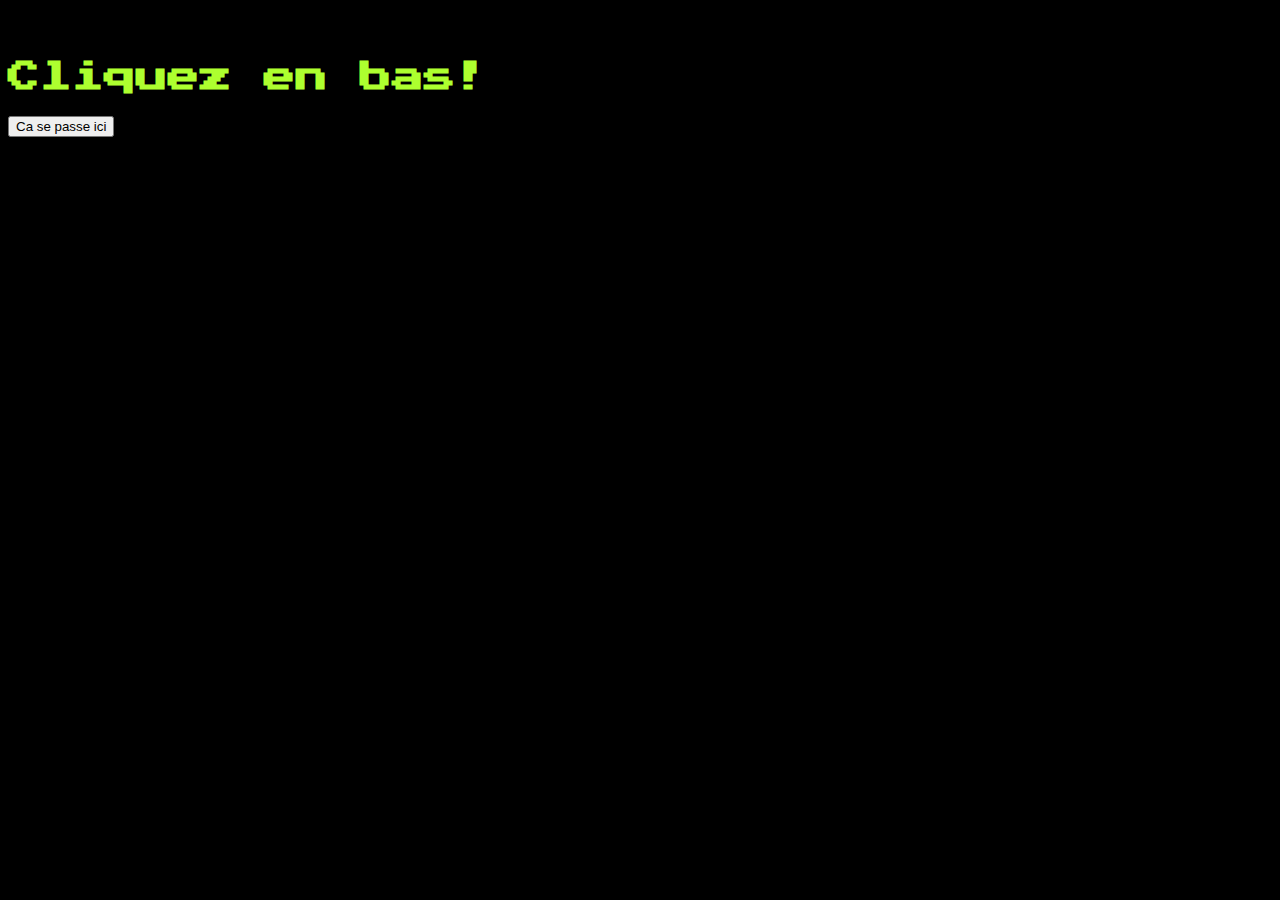
==== commit b288183b: "Add files via upload" ====
--- a/index.html
+++ b/index.html
@@ -1,495 +1,58 @@
-<!DOCTYPE html>
+<!doctype html>
 <html lang="en">
-<head>
-    <meta charset="UTF-8">
-    <meta name="viewport" content="width=device-width, initial-scale=1.0">
-    <title> A propos </title>
+  <head>
+    <!-- Required meta tags -->
+    <meta charset="utf-8">
+    <meta name="viewport" content="width=device-width, initial-scale=1">
+
+    <!-- Bootstrap CSS -->
+    <link href="https://cdn.jsdelivr.net/npm/bootstrap@5.1.3/dist/css/bootstrap.min.css" rel="stylesheet" integrity="sha384-1BmE4kWBq78iYhFldvKuhfTAU6auU8tT94WrHftjDbrCEXSU1oBoqyl2QvZ6jIW3" crossorigin="anonymous">
+<style>
+      @import url('https://fonts.googleapis.com/css2?family=Press+Start+2P&display=swap');
+    body{
+        font-family: 'Press Start 2P', cursive;
+        background-color: black;
+        color:white;
+    }
+      
+      #bouton:hover{
+		  cursor: pointer;
+		       background-color: yellow;
+ 
+	      }
+      
+    
+    h1{
+        color:greenyellow;
+    }
     
     
-        <link rel="stylesheet" href="https://cdn.jsdelivr.net/npm/bootstrap@4.5.3/dist/css/bootstrap.min.css" integrity="sha384-TX8t27EcRE3e/ihU7zmQxVncDAy5uIKz4rEkgIXeMed4M0jlfIDPvg6uqKI2xXr2" crossorigin="anonymous">
+      </style>
+    <title>Hello, world!</title>
+  </head>
+  <body>
+      <br>
+      <br>
+      <div class="container-sm"><h1> Cliquez en bas!</h1>
+          
+   <div id="bouton"  > 
+       <a  href="https://cedricscbjj.github.io/resume2/"   >
+<button type="button" class="btn btn-light">Ca se passe ici</button> </a>
+      
+   </div>
+      </div>
 
-    <style>
-                        @import url('https://fonts.googleapis.com/css2?family=Cherry+Swash:wght@700&display=swap');
-@import url('https://fonts.googleapis.com/css2?family=Josefin+Sans&display=swap');
-        
-        @import url('https://fonts.googleapis.com/css2?family=DM+Serif+Text&family=Josefin+Sans&display=swap');
+   </body>
 
+    <!-- Optional JavaScript; choose one of the two! -->
 
+    <!-- Option 1: Bootstrap Bundle with Popper -->
+    <script src="https://cdn.jsdelivr.net/npm/bootstrap@5.1.3/dist/js/bootstrap.bundle.min.js" integrity="sha384-ka7Sk0Gln4gmtz2MlQnikT1wXgYsOg+OMhuP+IlRH9sENBO0LRn5q+8nbTov4+1p" crossorigin="anonymous"></script>
 
-      @import url('https://fonts.googleapis.com/css2?family=Paytone+One&display=swap');
-
-
-
-@import url('https://fonts.googleapis.com/css2?family=Montserrat+Subrayada:wght@700&display=swap');
-
-@import url('https://fonts.googleapis.com/css2?family=Zilla+Slab+Highlight:wght@700&display=swap');
-
-
-@import url('https://fonts.googleapis.com/css2?family=Monoton&display=swap');
-        body{
-
-            height: 100vh;
-  margin: 0;
-   display: flex;
-  flex-direction: row;
-  flex-wrap: wrap;
-  vertical-align: middle;
-  align-items: center;
-  justify-content: center;          
-            
-        }
-
-        
-        
-        
-        h1{
-                font-family: 'Cherry Swash', cursive;
-           
-        }
-        
-        
-        
-        
-    
-        
-        
-        p{ 
-                    font-family: 'Josefin Sans', sans-serif;
-            font-size: 30px;
-
-        
-        }
-    
-        #higuys{
-    font-family: 'Monoton', cursive;
-    color:#DAA520;
-    font-size: 50px;
-}
-
-h1{
-    font-family: 'Zilla Slab Highlight', cursive;
-text-align: center;
-    font-size: 77px;
-}
-
-
-
-hr{
-   border: 10px solid #DAA520	;
-  border-radius: 5px;
-}
-
-#interets{
-		display:none;
-		
-	}
-
-
-#cequejerecherche{
-   font-size: 30px;  
-    
-    
-}
-
-
-#presentation{
-    font-size:60px;
-    font-family: 'Zilla Slab Highlight', cursive;
-}
-
-
-#presentation2{
-    font-size:60px;
-    font-family: 'Zilla Slab Highlight', cursive;
-}
-
-
-
-
-
-
-#weshlafamillerecrutezmoi{
-        font-size: 50px;
-
-    
-}
-
-
-
-#a{
-    color:blue;
-}
-
-
-
-#prenom{
-    border: solid #DAA520;
-    font-size:95px;
-          font-family: 'Montserrat Subrayada', sans-serif;
-    
-        		text-transform: uppercase;
-            background: linear-gradient(to right, #070707
- 10%, #fff 50%, #d4e6f1  60%);
-		background-size: auto auto;
-		background-clip: border-box;
-		background-size: 200% auto;
-		color: #fff;
-		background-clip: text;
-		text-fill-color: transparent;
-		-webkit-background-clip: text;
-		-webkit-text-fill-color: transparent;
-		animation: textclip 4s linear infinite;
-		display: inline-block;
-    
-    
-    
-
-    
-    
-    
-    
-}
-  @keyframes textclip {
-	to {
-		background-position: 200% center;
-	}
-}  
-
-
-
-.picture{
-     border: 10px solid #DAA520	; 
-}
-
-#picture {
-  position: relative;
-  text-align: center;
-  color: white;
-}
-
-    .bottom-left {
-        
-                font-family: 'Paytone One', sans-serif;
-    
-font-size:70px;
-  position: absolute;
-  bottom: 8px;
-  left: 16px;
-}
-
-
-
-
-    #disclaimer{
-        font-size:16px;
-        animation-duration: .5s;
-   animation-name: clignoter;
-   animation-iteration-count: infinite;
-   transition: none;
-  color: 
-    }
-@keyframes clignoter {
-  0%   { color:#000000; }
-  40%   {color:#A2A594; }
-  100% { opacity:#000000; }
-}
-
-
-#ici{
-       cursor: pointer; 
-
-}
-
-        #disco{
-           background: linear-gradient(#e66465, #9198e5);
-        border-color: blueviolet;
-        border-width: thick;
-        color : darkblue; 
-        }
-
-
-.aproposdemoi{
-    
-   cursor: pointer; 
-   
-}
-
-a { color: white; }
-
-    </style>
-</head>
-<body>
-  	 <br> <br> <br> <br> <br>
-
-    <div class="container-sm">
-        <nav class="navbar navbar-expand-md navbar-dark fixed-top bg-dark">
-       <a class="navbar-brand" href="#">
-          <img src="CEDRICSAINTCHARLESLOGO.png" width="110" height="70"alt="">
-        </a>
-      <button class="navbar-toggler" type="button" data-toggle="collapse" data-target="#navbarCollapse" aria-controls="navbarCollapse" aria-expanded="false" aria-label="Toggle navigation">
-        <span class="navbar-toggler-icon"></span>
-      </button>
-      <div class="collapse navbar-collapse" id="navbarCollapse">
-        <ul class="navbar-nav mr-auto">
-          <li class="nav-item active">
-            <a class="nav-link" href="cvdigital.html">CV Digital <span class="sr-only">(current)</span></a>
-          </li>
-      <li class="nav-item active">
-            <a class="nav-link" href="projectsbaby.html">Projets <span class="sr-only">(current)</span></a>
-          </li>
-      
-     <li class="nav-item active">
-         
-         <a type="button" onclick="gfg_Run()" class="btn btn-outline-warning" id="disco"  >DISCO FEVER</a> 
-      </li>
-        </ul>
-       <a type="button" class="btn btn-outline-warning"  href="Cedric%20Saint%20Charles.pdf" download="CV" >Télécharger le Cv</a> 
-      </div>
-        
-        
-    </nav>
-        
-        
-       
-        
- 
-   
-        
-        
-        
-        <br>
-        <br>
-        
-        <br>
-        <br>
-        <br>
-        
-	<div class="row">
-        
-        
-        
-        
-        
-        
-	
-	<div class="col-12">
-     
-        
-        
-
-        <p id="presentation"> Bienvenue sur le magnifique Curriculum Vitae digital de....</p>
-        
-        <br>
-        
-                             <p id="prenom"> Cedric St-Charles</p>   
-        
-        <br>
-       
-        
-        
-        
-<p id="presentation2"> Vous y trouverez mon <a href="cvdigital.html" style="color:darkgoldenrod"  >CV Digital</a> et mon  <a href="projectsbaby.html" style="color:darkgoldenrod"  >Portofolio</a>, j'ai aussi une photo exclusive de moi <span onclick="matroncheenphoto()" style="color:blue" id ="ici" data-toggle="tooltip" data-placement="right" title="Il faut désactiver Adblock">
-  ici</span>. </p>
-        
-        
-        
-     
-        
-        
-        </div>
-        </div>
-        
-        
-        
-    <br>
-          
-        
-<br>
-      
-    <hr>
-        
-        
-        
-<br>
-      <br>
-      
-		<div class="row">
-		<h1>C'est quoi le projet?</h1>
-            
-              <br>
-          <br>
-            
-            
-            
-		<div class="col-12" id="cequejerecherche">
-            
-
-            
-		
-
-			</div>
-          
-             
-             
-		</div>
-        
-        <br>
-        <br>
- 
-		
-        
-        
-        
-    
-        
-        <hr>
-        
-        <br>
-        		                <h1   class="aproposdemoi"    onclick="undercover3()"              >A propos de moi</h1>
-
-        	<div class="row">
-                
-               
-                
-                
-                
-	<div class="col " id="interets">
-
-		    <p> J'adore la pratique des arts martiaux et plus particulièrement celle du <a style="color:blue" href="https://www.youtube.com/watch?v=phYY9JQLKak" title= " pour en savoir plus  regardez cette video sur Youtube, vous allez comprendre bien vite!" target = "_blank" >jiujitsu brésilien</a>, je participe d'ailleurs à des compétions en France et à l'etranger. J'apprécie également les arts graphiques ainsi que les sujets portant sur l'astronomie.</p>
-		<p> J'administre également un blog parlant des arts martiaux mixtes. Souhaitez vous y jeter un coup d'oeil?
-	
-		
-		</p>
-        
-        
-        <p><button onclick="windowOpen()" type="button" class="btn btn-light"> La magie du Pop up.....</button></p>
-
-        </div>
-                </div>
-        <br>
-        <hr>
-        <br>
-        
-        	<div class="row">
-                <h1>Contact</h1>
-	<div class="col " >
-		
-		   <li> Téléphone: 0626362369</li>
-	<li> Mail: c.saint.charles.csc@gmail.com</li>
- <li> Instagram: @cedricscbjj</li>   
-        
-        </div>
-                </div>
-        
-        
-        <hr>
-        
-        
-        
-        
-        
-        
-        
-        
-        
-        
-        
-        
-        
-        
-        
-        
-        
-        
-        
-        
-        
-        
-        
-        
-        
-        
-        
-    </div>
-    
-    
-    
-    
-    
-
-    <script>
-        
-        
-
-        
-    
-       function undercover3(){
-			  var d2 = document.getElementById("interets");
-		   if(getComputedStyle(d2).display != "none"){
-    d2.style.display = "none";
-  } else {
-    d2.style.display = "block";
-	  }
-		}
-
-
-
-
-function windowOpen() { 
-                Window = window.open("https://www.mixedmartialartist.fr/", 
-                                 "_blank", "width=400, height=450"); 
-            } 
-
-
-
-
-
-
-
-function matroncheenphoto(){
-    window = window.open("20210418_173637.jpg",
-                   "_blank", "width=400, height=450"     );
-}
-
-
-
-
-
-
-
- const pageBody = document.querySelector("body");
-    function gfg_Run() {
-      let color = '#' + (Math.random() * 0xFFFFFF << 0).toString(16);
-      pageBody.style.background = color;
-      document.getElementById("message").innerHTML = "Current Background Color is " + color;
-    }
-
-
-
-
-
-
-
-
-
-
-var string = "Je suis actuellement chargé grands comptes au sein de la société Chronopost, je souhaite changer de carrière afin de decouvrir de nouveaux horizons, ma récente passion pour la programmation informatique me donne envie de (re)découvrir les metiers liés aux web, c'est la raison pour laquelle j'envisage ma prochaine reconversion dans les métiers du digital.";
-var cequejerecherche = string.split("");
-var el = document.getElementById('cequejerecherche');
-(function animate() {
-cequejerecherche.length > 0 ? el.innerHTML += cequejerecherche.shift() : 
-clearTimeout(running); 
-var running = setTimeout(animate, 60);
-})(); 
-  
-        
-        
-        
-    </script>
-        <script src="https://cdn.jsdelivr.net/npm/bootstrap@5.0.0/dist/js/bootstrap.bundle.min.js" integrity="sha384-p34f1UUtsS3wqzfto5wAAmdvj+osOnFyQFpp4Ua3gs/ZVWx6oOypYoCJhGGScy+8" crossorigin="anonymous"></script>
-<script src="https://code.jquery.com/jquery-3.5.1.slim.min.js" integrity="sha384-DfXdz2htPH0lsSSs5nCTpuj/zy4C+OGpamoFVy38MVBnE+IbbVYUew+OrCXaRkfj" crossorigin="anonymous"></script>
-<script src="https://cdn.jsdelivr.net/npm/popper.js@1.16.0/dist/umd/popper.min.js" integrity="sha384-Q6E9RHvbIyZFJoft+2mJbHaEWldlvI9IOYy5n3zV9zzTtmI3UksdQRVvoxMfooAo" crossorigin="anonymous"></script>
-<script src="https://stackpath.bootstrapcdn.com/bootstrap/4.5.0/js/bootstrap.min.js" integrity="sha384-OgVRvuATP1z7JjHLkuOU7Xw704+h835Lr+6QL9UvYjZE3Ipu6Tp75j7Bh/kR0JKI" crossorigin="anonymous"></script>
-    
-</body>
-</html>
+    <!-- Option 2: Separate Popper and Bootstrap JS -->
+    <!--
+    <script src="https://cdn.jsdelivr.net/npm/@popperjs/core@2.10.2/dist/umd/popper.min.js" integrity="sha384-7+zCNj/IqJ95wo16oMtfsKbZ9ccEh31eOz1HGyDuCQ6wgnyJNSYdrPa03rtR1zdB" crossorigin="anonymous"></script>
+    <script src="https://cdn.jsdelivr.net/npm/bootstrap@5.1.3/dist/js/bootstrap.min.js" integrity="sha384-QJHtvGhmr9XOIpI6YVutG+2QOK9T+ZnN4kzFN1RtK3zEFEIsxhlmWl5/YESvpZ13" crossorigin="anonymous"></script>
+    -->
+  </body>
+</html>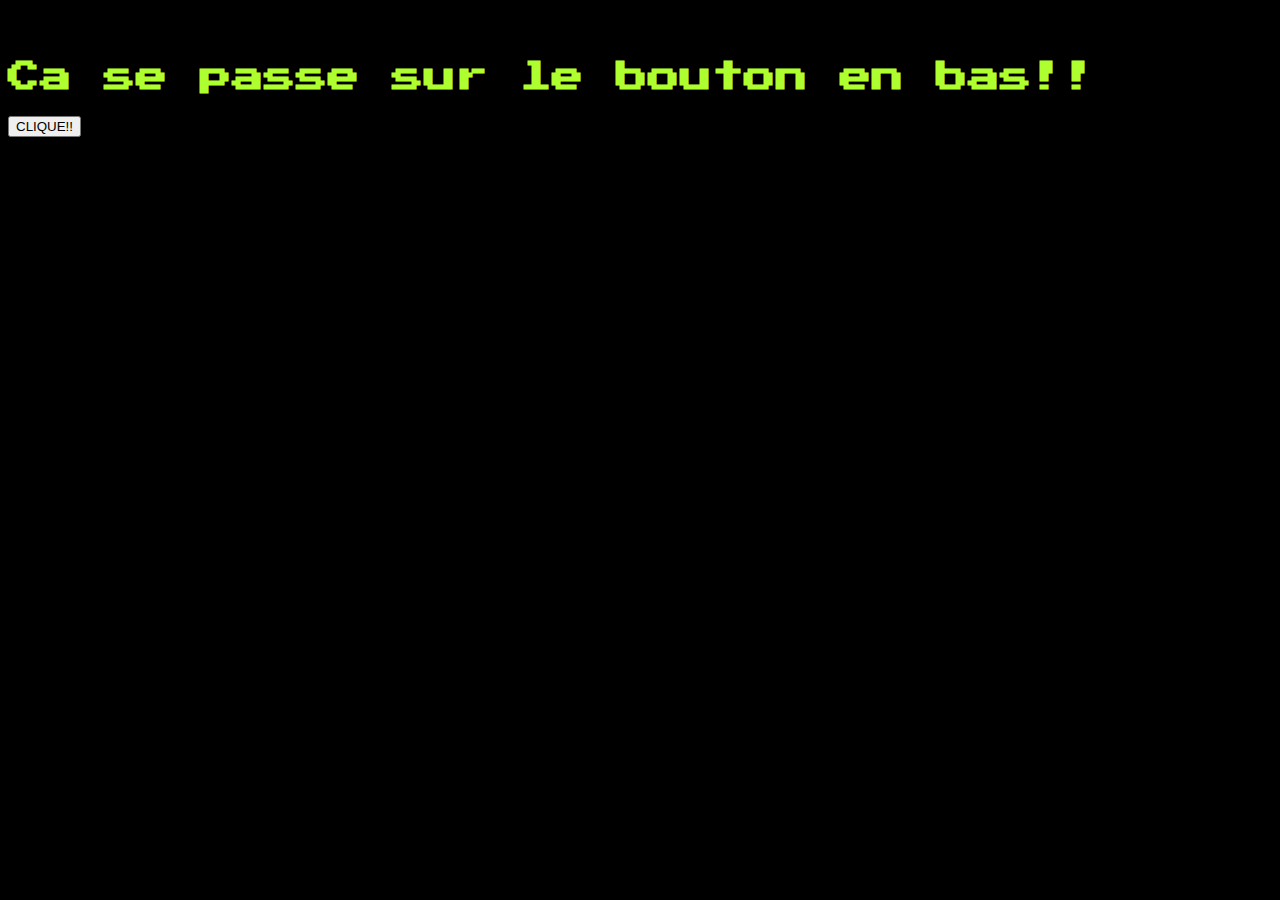
==== commit 8d901c38: "Update index.html" ====
--- a/index.html
+++ b/index.html
@@ -28,16 +28,16 @@
     
     
       </style>
-    <title>Hello, world!</title>
+    <title>BONJOUR</title>
   </head>
   <body>
       <br>
       <br>
-      <div class="container-sm"><h1> Cliquez en bas!</h1>
+      <div class="container-sm"><h1> Ca se passe sur le bouton en bas!!</h1>
           
    <div id="bouton"  > 
        <a  href="https://cedricscbjj.github.io/resume2/"   >
-<button type="button" class="btn btn-light">Ca se passe ici</button> </a>
+<button type="button" class="btn btn-light">CLIQUE!!</button> </a>
       
    </div>
       </div>
@@ -55,4 +55,4 @@
     <script src="https://cdn.jsdelivr.net/npm/bootstrap@5.1.3/dist/js/bootstrap.min.js" integrity="sha384-QJHtvGhmr9XOIpI6YVutG+2QOK9T+ZnN4kzFN1RtK3zEFEIsxhlmWl5/YESvpZ13" crossorigin="anonymous"></script>
     -->
   </body>
-</html>+</html>
